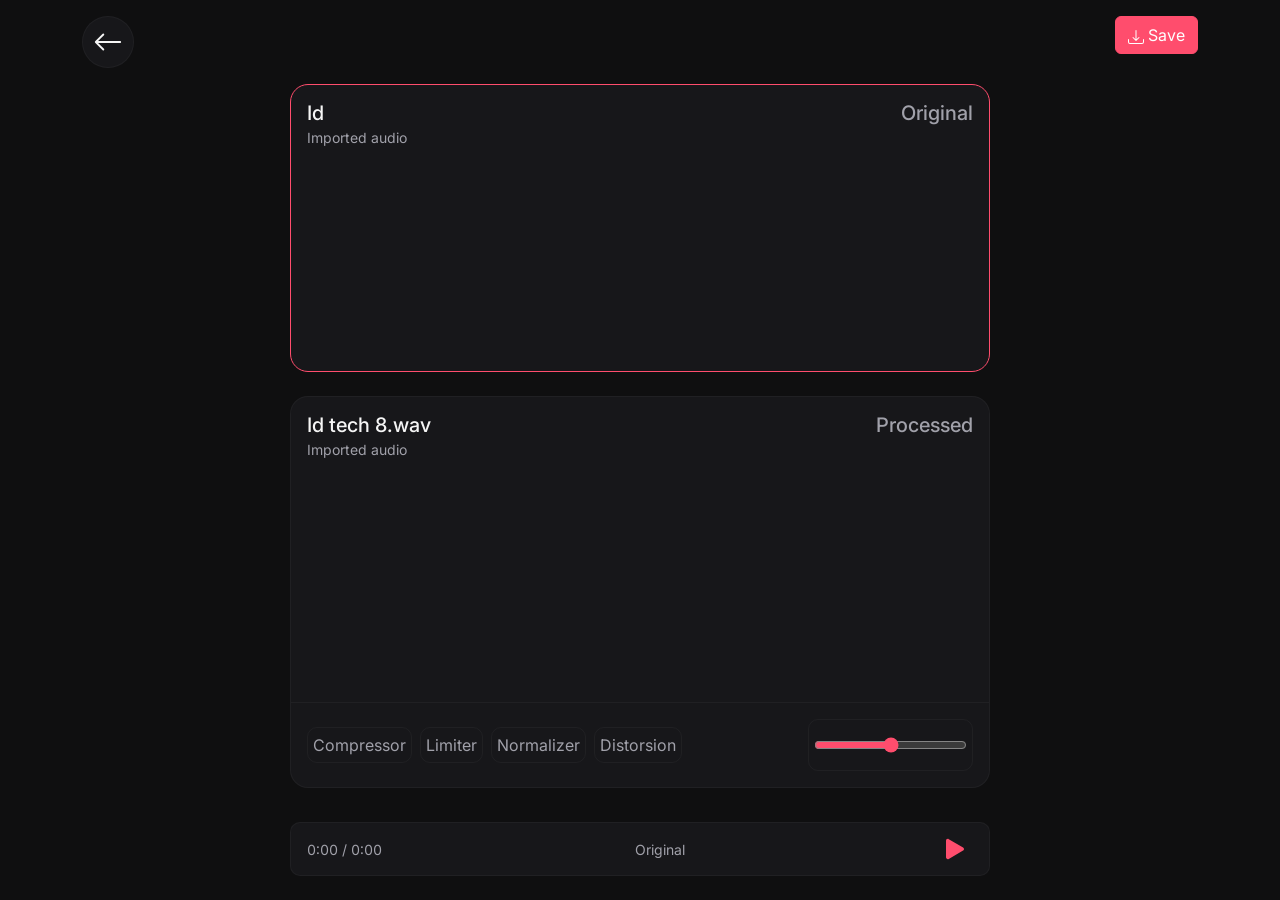
==== player.html @ 9bab7822 "Initial commit" ====
<!DOCTYPE html>
<html lang="en">
<head>
    <meta charset="UTF-8">
    <meta name="viewport" content="width=device-width, initial-scale=1.0">
    <title>Document</title>
    <link href="https://cdn.jsdelivr.net/npm/bootstrap@5.3.8/dist/css/bootstrap.min.css" rel="stylesheet" integrity="sha384-sRIl4kxILFvY47J16cr9ZwB07vP4J8+LH7qKQnuqkuIAvNWLzeN8tE5YBujZqJLB" crossorigin="anonymous">
    <link rel="preconnect" href="https://fonts.googleapis.com">
    <link rel="preconnect" href="https://fonts.gstatic.com" crossorigin>
    <link href="https://fonts.googleapis.com/css2?family=Inter:ital,opsz,wght@0,14..32,100..900;1,14..32,100..900&display=swap" rel="stylesheet">
    <link rel="stylesheet" href="https://cdn.jsdelivr.net/npm/bootstrap-icons@1.13.1/font/bootstrap-icons.min.css">
    <link rel="stylesheet" href="style.css">
</head>
<body>
    <div class="container d-flex flex-column justify-content-center align-items-center vh-100">
        <div class="header-controls w-100 d-flex justify-content-between mt-3">
            <div class="return">
                <svg xmlns="http://www.w3.org/2000/svg" width="30" height="30" fill="currentColor" class="bi bi-arrow-left" viewBox="0 0 16 16">
                    <path fill-rule="evenodd" d="M15 8a.5.5 0 0 0-.5-.5H2.707l3.147-3.146a.5.5 0 1 0-.708-.708l-4 4a.5.5 0 0 0 0 .708l4 4a.5.5 0 0 0 .708-.708L2.707 8.5H14.5A.5.5 0 0 0 15 8"/>
                </svg>
            </div>
            <div class="save">
                <button class="btn btn-danger">
                    <svg xmlns="http://www.w3.org/2000/svg" width="16" height="16" fill="currentColor" class="bi bi-download" viewBox="0 0 16 16">
                        <path d="M.5 9.9a.5.5 0 0 1 .5.5v2.5a1 1 0 0 0 1 1h12a1 1 0 0 0 1-1v-2.5a.5.5 0 0 1 1 0v2.5a2 2 0 0 1-2 2H2a2 2 0 0 1-2-2v-2.5a.5.5 0 0 1 .5-.5"/>
                        <path d="M7.646 11.854a.5.5 0 0 0 .708 0l3-3a.5.5 0 0 0-.708-.708L8.5 10.293V1.5a.5.5 0 0 0-1 0v8.793L5.354 8.146a.5.5 0 1 0-.708.708z"/>
                    </svg>
                    Save
                </button>

            </div>
        </div>



        <div class="d-flex flex-column justify-content-center align-content-center gap-4 mt-3">
        <div class="audio-container is-active" data-mode="original">
            <div class="audio-file">
                <div class="head px-3 pt-3">
                    <div class="d-flex justify-content-between">
                        <h5 class="track-title mb-0">Id</h5>
                        <h5 class="track-type mb-0">Original</h5>
                    </div>
                    <small class="">Imported audio</small>
                </div>
                <div class="display px-3 py-3">
                    <div id="waveform">
                        <svg></svg>
                    </div>
                </div>
            </div>
        </div>

        <div class="audio-container" data-mode="processed">
            <div class="audio-file">
                <div class="head px-3 pt-3">
                    <div class="d-flex justify-content-between">
                        <h5 class="track-title mb-0">Id tech 8.wav</h5>
                        <h5 class="track-type mb-0">Processed</h5>
                    </div>
                    <small class="">Imported audio</small>
                </div>
                <div class="display px-3 py-3">
                    <div id="waveform">
                        <svg></svg>
                    </div>
                </div>
                <div class="foot d-flex align-items-center gap-2 px-3 pb-3 pt-3">
                    <div class="effect btn-control" data-effect="compressor">
                        Compressor
                    </div>
                    <div class="effect btn-control" data-effect="limiter">
                        Limiter
                    </div>
                    <div class="effect btn-control" data-effect="normalization">
                        Normalizer
                    </div>
                    <div class="effect btn-control" data-effect="distorsion">
                        Distorsion
                    </div>
                    <div class="effect volume btn-control ms-auto" >
                        <input type="range" name="gain">
                    </div>
                </div>
            </div>
        </div>
        </div>


        <div class="audio-player d-flex align-items-center justify-content-between px-3 py-2 mt-auto mb-4">
            <div class="time small">0:00 / 0:00</div>
            <div class="audio-selected-name small">Original</div>
            <div class="controls d-flex align-items-center gap-3">
                <div class="play btn-control">
                    <svg class="play-icon" xmlns="http://www.w3.org/2000/svg" width="36" height="36" fill="currentColor" viewBox="0 0 16 16">
                      <path d="m11.596 8.697-6.363 3.692c-.54.313-1.233-.066-1.233-.697V4.308c0-.63.692-1.01 1.233-.696l6.363 3.692a.802.802 0 0 1 0 1.393"/>
                    </svg>
                    <svg class="pause-icon d-none" xmlns="http://www.w3.org/2000/svg" width="36" height="36" fill="currentColor" viewBox="0 0 16 16">
                      <path d="M5.5 3.5A1.5 1.5 0 0 1 7 5v6a1.5 1.5 0 0 1-3 0V5a1.5 1.5 0 0 1 1.5-1.5m5 0A1.5 1.5 0 0 1 12 5v6a1.5 1.5 0 0 1-3 0V5a1.5 1.5 0 0 1 1.5-1.5"/>
                    </svg>
                </div>
            </div>
        </div>

        <!-- MODAL SECTION -->
        <div class="modal fade" id="deleteAudioModal" tabindex="-1" aria-hidden="true">
            <div class="modal-dialog modal-dialog-centered">
                <div class="modal-content app-modal">
                    <div class="modal-header border-0">
                        <div class="modal-icon">
                            <i class="bi bi-exclamation-triangle"></i>
                        </div>
                        <h5 class="modal-title">Leave project?</h5>
                    </div>
                    <div class="modal-body">
                        <p class="modal-text">Going back will remove all the current processing and effects applied to this track.</p>
                        <p class="modal-subtext">This action cannot be undone.</p>
                    </div>
                
                    <div class="modal-footer border-0">
                        <button type="button" class="btn modal-cancel" data-bs-dismiss="modal">Cancel</button>
                        <button type="button" class="btn modal-danger">Go back</button>
                    </div>
                </div>
            </div>       
        </div>

        <div class="modal fade" id="effectsModal" tabindex="-1" aria-labelledby="effectsModal" aria-hidden="true">
          <div class="modal-dialog modal-dialog-centered">
            <div class="modal-content">
              <div class="modal-header">
                <h1 class="modal-title fs-5" id="exampleModalLabel"></h1>
                <svg xmlns="http://www.w3.org/2000/svg" data-bs-dismiss="modal" aria-label="Close" width="30" height="30" fill="currentColor" class="bi bi-x" viewBox="0 0 16 16">
                    <path d="M4.646 4.646a.5.5 0 0 1 .708 0L8 7.293l2.646-2.647a.5.5 0 0 1 .708.708L8.707 8l2.647 2.646a.5.5 0 0 1-.708.708L8 8.707l-2.646 2.647a.5.5 0 0 1-.708-.708L7.293 8 4.646 5.354a.5.5 0 0 1 0-.708"/>
                </svg>
              </div>
              <div class="modal-body">
                
              </div>
            </div>
          </div>
        </div>

    </div>

    <script src="https://cdn.jsdelivr.net/npm/bootstrap@5.3.8/dist/js/bootstrap.bundle.min.js" integrity="sha384-FKyoEForCGlyvwx9Hj09JcYn3nv7wiPVlz7YYwJrWVcXK/BmnVDxM+D2scQbITxI" crossorigin="anonymous"></script>   
    <script src="db.js"></script>
    <script src="script.js" type="module"></script>
</body>
</html>
---- style.css ----
@import "colors.css";

* {
    font-family: "Inter", sans-serif;
}

body {
    background-color: var(--bg);
    color: var(--text);
}

.jumbo-card {
    background: var(--surface);
    width: 420px;   
    border: 1px solid rgba(255,255,255,0.04);   
    backdrop-filter: blur(10px);    
    transition: 0.3s ease;
}

.jumbo-card:hover {
    transform: translateY(-5px);    
    box-shadow: 0 20px 60px rgba(0,0,0,0.6);
}

.bi-box-arrow-in-down {
    color: var(--muted) !important;
    cursor: pointer;
}

.record-btn {
    transition: 0.2s ease;
    background: var(--accent);
    border-color: var(--accent);
}

.record-btn:hover {
    background: var(--accent-soft);
    border-color: var(--accent-soft);
}

.return {
    background-color: var(--surface);
    border-radius: 50%;
    padding: 10px;
    border: 1px solid rgba(255,255,255,0.04);
    cursor: pointer;
}

.btn-danger {
    background-color: var(--accent);
    border-color: var(--accent);
}

.btn-danger:hover {
    background-color: var(--accent-soft);
    border-color: var(--accent-soft);
}

.audio-container {
    width: 700px;
  background: var(--surface);
  border: 1px solid rgba(255,255,255,0.04);
  border-radius: 18px;
  overflow: hidden;
  color: var(--text);
  cursor: pointer;
}

.audio-container.is-active {
    border-color: var(--accent);
}

/* HEADER */
.track-title {
  color: var(--text);
}

.track-type {
    color: var(--muted);
    cursor: pointer;
}

.audio-container small {
  color: var(--muted);
}

/* WAVEFORM */
#waveform svg {
  width: 100%;
  height: 120px;
  display: block;
}

.foot {
    border-top: 1px solid rgba(255,255,255,0.04);
    margin-top: 18px;
}

.effect {
    border-radius: 10px;
    border: 1px solid rgba(255,255,255,0.04);
    padding: 5px;
}

/* CONTROLS */
.btn-control {
  color: var(--muted);
  display: flex;
  align-items: center;
  justify-content: center;
  cursor: pointer;
  transition: 0.2s ease;

}

.btn-control:hover {
  color: var(--text);
  transform: scale(1.05);
}

/* PLAY BUTTON SPECIAL */
.play {
  color: var(--accent);
}

.play:hover {
  color: var(--accent-soft);
}

.audio-player {
    background-color: var(--surface);
    width: 700px;
    border: 1px solid rgba(255,255,255,0.04); 
    border-radius: 10px;
}

/* TIME */
.time {
    color: var(--muted);
  font-variant-numeric: tabular-nums;
}

.audio-selected-name {
    color: var(--muted);
}

.volume input {
    accent-color: var(--accent);
    padding: 12px;  
    border: none;
}

#effectsModal .modal-content {
    background-color: transparent;
    color: var(--text);
    border: none;
}

#effectsModal .modal-header {
    border: none;
}

.fx-panel {
    background: var(--panel);
    border: 1px solid var(--surface);
    border-radius: 16px;
    padding: 16px;
    color: var(--text);
}

.fx-header {
    display: flex;
    justify-content: space-between;
    align-items: center;
    margin-bottom: 12px;
}

.fx-title {
    margin: 0;
    font-size: 16px;
}

.fx-status {
    font-size: 12px;
    color: var(--success);
}

.fx-control {
    margin-bottom: 16px;
}

.fx-label {
    font-size: 12px;
    color: var(--muted);
    margin-bottom: 6px;
}

.fx-slider {
    width: 100%;
    accent-color: var(--accent);
}

.fx-scale {
    display: flex;
    justify-content: space-between;
    font-size: 10px;
    color: var(--muted);
    margin-top: 4px;
}

.fx-toggle {
    margin-top: 12px;
    color: var(--text);
}

.app-modal {
    background: var(--surface);
    border: 1px solid var(--panel);
    border-radius: 18px;
    color: var(--text);
    overflow: hidden;
}


.modal-header {
    display: flex;
    align-items: center;
    gap: 14px;
    padding: 1.5rem 1.5rem 0.8rem;
}


.modal-title {
    color: var(--text);
    font-weight: 600;
}


.modal-icon {
    width: 42px;
    height: 42px;

    display: flex;
    align-items: center;
    justify-content: center;

    border-radius: 12px;

    background: rgba(239,68,68,0.15);
    color: var(--danger);

    font-size: 1.2rem;
}


.modal-body {
    padding: 1rem 1.5rem;
}


.modal-text {
    color: var(--text);
    margin-bottom: .5rem;
}


.modal-subtext {
    color: var(--muted);
    font-size: .9rem;
}


.modal-footer {
    padding: 1rem 1.5rem 1.5rem;
    gap: .75rem;
}


.modal-cancel {
    background: var(--panel);
    color: var(--text);
    border: none;
    border-radius: 10px;
    padding: .6rem 1.2rem;
}


.modal-cancel:hover {
    background: var(--wave-base);
    color: var(--text);
}


.modal-danger {
    background: var(--danger);  
    color: white;
    border: none;   
    border-radius: 10px;
    padding: .6rem 1.2rem;
}


.modal-danger:hover {
    filter: brightness(1.1);
}
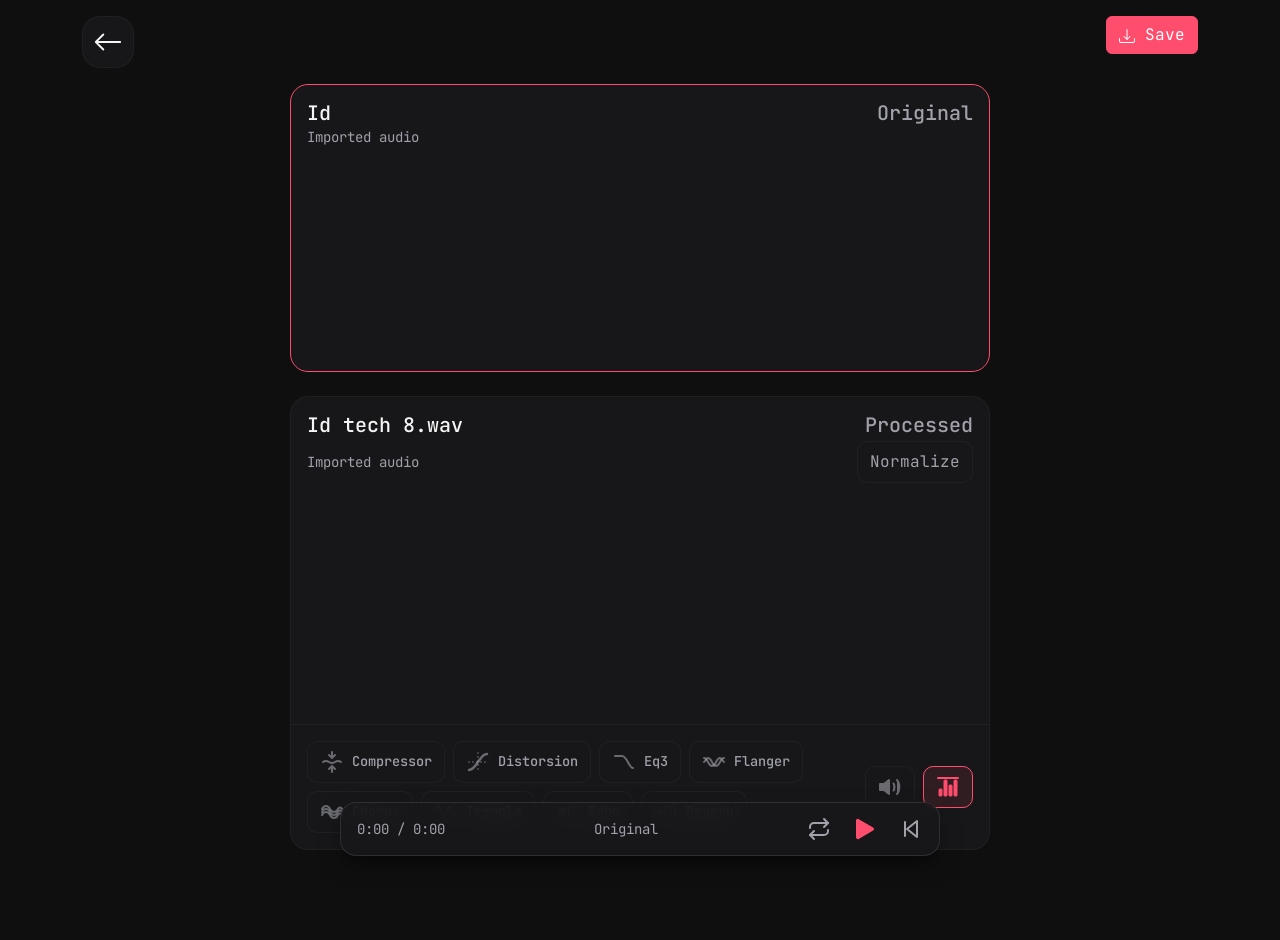
==== commit 67bf2972: "Changes" ====
--- a/player.html
+++ b/player.html
@@ -7,12 +7,13 @@
     <link href="https://cdn.jsdelivr.net/npm/bootstrap@5.3.8/dist/css/bootstrap.min.css" rel="stylesheet" integrity="sha384-sRIl4kxILFvY47J16cr9ZwB07vP4J8+LH7qKQnuqkuIAvNWLzeN8tE5YBujZqJLB" crossorigin="anonymous">
     <link rel="preconnect" href="https://fonts.googleapis.com">
     <link rel="preconnect" href="https://fonts.gstatic.com" crossorigin>
-    <link href="https://fonts.googleapis.com/css2?family=Inter:ital,opsz,wght@0,14..32,100..900;1,14..32,100..900&display=swap" rel="stylesheet">
+    <link href="https://fonts.googleapis.com/css2?family=JetBrains+Mono:ital,wght@0,100..800;1,100..800&display=swap" rel="stylesheet">
     <link rel="stylesheet" href="https://cdn.jsdelivr.net/npm/bootstrap-icons@1.13.1/font/bootstrap-icons.min.css">
-    <link rel="stylesheet" href="style.css">
+    <link rel="stylesheet" href="css/style.css">
+    <link rel="stylesheet" href="css/effects.css">
 </head>
 <body>
-    <div class="container d-flex flex-column justify-content-center align-items-center vh-100">
+    <div class="container d-flex flex-column justify-content-center align-items-center">
         <div class="header-controls w-100 d-flex justify-content-between mt-3">
             <div class="return">
                 <svg xmlns="http://www.w3.org/2000/svg" width="30" height="30" fill="currentColor" class="bi bi-arrow-left" viewBox="0 0 16 16">
@@ -58,39 +59,194 @@
                         <h5 class="track-title mb-0">Id tech 8.wav</h5>
                         <h5 class="track-type mb-0">Processed</h5>
                     </div>
-                    <small class="">Imported audio</small>
+                    <div class="d-flex justify-content-between align-items-center mt-1">
+                        <small class="">Imported audio</small>
+                        <div class="badge-wrapper">
+                            <div class="volume btn-control" data-effect="normalization">Normalize</div>
+                            <div class="badge-popover">
+                                <span class="norm-val-badge" contenteditable="true">0 db</span>
+                            </div>
+                        </div>
+
+                    </div>
+
                 </div>
                 <div class="display px-3 py-3">
                     <div id="waveform">
                         <svg></svg>
                     </div>
                 </div>
-                <div class="foot d-flex align-items-center gap-2 px-3 pb-3 pt-3">
-                    <div class="effect btn-control" data-effect="compressor">
-                        Compressor
-                    </div>
-                    <div class="effect btn-control" data-effect="limiter">
-                        Limiter
-                    </div>
-                    <div class="effect btn-control" data-effect="normalization">
-                        Normalizer
-                    </div>
-                    <div class="effect btn-control" data-effect="distorsion">
-                        Distorsion
-                    </div>
-                    <div class="effect volume btn-control ms-auto" >
-                        <input type="range" name="gain">
-                    </div>
-                </div>
-            </div>
-        </div>
-        </div>
-
-
-        <div class="audio-player d-flex align-items-center justify-content-between px-3 py-2 mt-auto mb-4">
+                <div class="foot d-flex justify-content-between gap-1 px-3 pb-3 pt-3">
+                    <div class="foot-effects d-flex align-items-center gap-2 flex-wrap">
+                        <div class="effect btn-control" data-effect="compressor">
+                            <div class="effect-icon">
+                                <svg xmlns="http://www.w3.org/2000/svg" viewBox="0 0 24 24" fill="none">
+                                    <path d="M 12 2 L 12 7 M 9 5 L 12 8 L 15 5" stroke-width="2" stroke-linecap="round" stroke-linejoin="round"/>
+                                    <path d="M 3 12 Q 6 10, 9 12 T 15 12 T 21 12" stroke-width="2" stroke-linecap="round"/>
+                                    <path d="M 12 22 L 12 17 M 9 19 L 12 16 L 15 19" stroke-width="2" stroke-linecap="round" stroke-linejoin="round"/>
+                                </svg>
+                            </div>
+                            <div class="effect-label">
+                                Compressor
+                            </div>
+                        </div>
+                        <div class="effect btn-control" data-effect="shaper">
+                            <div class="effect-icon">
+                                <svg xmlns="http://www.w3.org/2000/svg" viewBox="0 0 24 24" fill="none">
+                                    <line x1="12" y1="2" x2="12" y2="22" stroke-width="1" stroke-dasharray="2 2" opacity="0.3"/>
+                                    <line x1="2" y1="12" x2="22" y2="12" stroke-width="1" stroke-dasharray="2 2" opacity="0.3"/>
+                                    <path d="M 3 20 C 7 20, 9 16, 12 12 C 15 8, 17 4, 21 4" 
+                                          stroke-width="2.5" 
+                                          stroke-linecap="round"/>
+                                </svg>
+                            </div>
+                            <div class="effect-label">
+                                Distorsion
+                            </div>
+                        </div>
+                        <div class="effect btn-control" data-effect="eq3">
+                            <div class="effect-icon">
+                                <svg xmlns="http://www.w3.org/2000/svg" viewBox="0 0 24 24" fill="none">
+                                    <path d="M 3 6 H 10 C 15 6 17 18 21 18" stroke-width="2" stroke-linecap="round" stroke-linejoin="round"/>
+                                </svg>
+                            </div>
+                            <div class="effect-label">
+                                Eq3
+                            </div>
+                        </div>
+                        <div class="effect btn-control" data-effect="flanger">
+                            <div class="effect-icon">
+                                <svg xmlns="http://www.w3.org/2000/svg" viewBox="0 0 24 24" fill="none" stroke="currentColor" stroke-width="2" stroke-linecap="round" stroke-linejoin="round">
+                                    <!-- Onda base -->
+                                    <path d="M 2 8 C 6 8, 6 16, 10 16 C 14 16, 14 8, 18 8 C 20 8, 21 12, 22 12" />
+                                    <!-- Onda sfalsata (Flange Delay) -->
+                                    <path d="M 2 12 C 3 12, 4 8, 6 8 C 10 8, 10 16, 14 16 C 18 16, 18 8, 22 8" opacity="0.5" />
+                                </svg>
+                            </div>
+                            <div class="effect-label">
+                                Flanger
+                            </div>
+                        </div>
+                        <div class="effect btn-control" data-effect="chorus">
+                            <div class="effect-icon">
+                                <svg xmlns="http://www.w3.org/2000/svg" viewBox="0 0 24 24" fill="none" stroke="currentColor" stroke-width="2" stroke-linecap="round" stroke-linejoin="round">
+                                    <!-- Onde multiple e parallele (effetto coro/unisono) -->
+                                    <path d="M 2 12 C 4 8, 8 8, 10 12 C 12 16, 16 16, 18 12 C 19 10, 21 10, 22 12" />
+                                    <path d="M 2 15 C 4 11, 8 11, 10 15 C 12 19, 16 19, 18 15 C 19 13, 21 13, 22 15" opacity="0.6"/>
+                                    <path d="M 2 9 C 4 5, 8 5, 10 9 C 12 13, 16 13, 18 9 C 19 7, 21 7, 22 9" opacity="0.6"/>
+                                </svg>
+                            </div>
+                            <div class="effect-label">
+                                Chorus
+                            </div>
+                        </div>
+                        <div class="effect btn-control" data-effect="tremolo">
+                            <div class="effect-icon">
+                                <svg xmlns="http://www.w3.org/2000/svg" width="24" height="24" viewBox="0 0 24 24" fill="none" stroke="#10b981" stroke-width="2" stroke-linecap="round" stroke-linejoin="round">
+                                  <path id="tremolo-wave" d="M 2 12 Q 4.75 2 7.5 12 T 13 12 T 18.5 12 T 22 12" />
+                                </svg>
+                            </div>
+                            <div class="effect-label">
+                                Tremolo
+                            </div>
+                        </div>
+                        <div class="effect btn-control" data-effect="echo">
+                            <div class="effect-icon">
+                                <svg xmlns="http://www.w3.org/2000/svg" width="24" height="24" viewBox="0 0 24 24" fill="none" stroke="#10b981" stroke-width="2" stroke-linecap="round" stroke-linejoin="round">
+                                  <!-- Cerchio primario (sorgente del suono) -->
+                                  <circle cx="6" cy="12" r="3" />
+                                  <!-- Prima eco -->
+                                  <path d="M 12 8 C 14 10 14 14 12 16" />
+                                  <!-- Seconda eco -->
+                                  <path d="M 16 6 C 19 9 19 15 16 18" stroke-opacity="0.6" />
+                                  <!-- Terza eco (più debole) -->
+                                  <path d="M 20 4 C 24 8 24 16 20 20" stroke-opacity="0.3" />
+                                </svg>
+                            </div>
+                            <div class="effect-label">
+                                Echo
+                            </div>
+                        </div>
+                        <div class="effect btn-control" data-effect="reverb">
+                            <div class="effect-icon">
+                                <svg xmlns="http://www.w3.org/2000/svg" width="24" height="24" viewBox="0 0 24 24" fill="none" stroke="currentColor" stroke-width="2" stroke-linecap="round" stroke-linejoin="round">
+                                    <!-- Sorgente centrale -->
+                                    <circle cx="6" cy="12" r="2" fill="currentColor" />
+                                    <!-- Onde che si espandono e sfumano -->
+                                    <path d="M10 8a5 5 0 0 1 0 8" />
+                                    <path d="M14 6a8.5 8.5 0 0 1 0 12" stroke-dasharray="2 2" />
+                                    <path d="M18 4a12 12 0 0 1 0 16" stroke-dasharray="1 3" opacity="0.6" />
+                                </svg>
+                            </div>
+                            <div class="effect-label">
+                                Reverb
+                            </div>
+                        </div>
+                    </div>
+                    <div class="foot-controls d-flex align-items-center gap-2">
+                        <div class="slider-wrapper">
+                            <div class="slider-popover">
+                                <span class="limiter-val-badge">1 dB</span>
+                                <div class="slider-track-box">
+                                    <input type="range" class="fx-slider vertical-slider" min="0" max="1" step="0.01" value="1" data-effect="gain" data-param="gain">
+                                </div>
+                            </div>
+                            <div class="volume btn-control" data-effect="gain">
+                                <div class="effect-icon">
+                                    <svg xmlns="http://www.w3.org/2000/svg" viewBox="0 0 24 24" fill="none">
+                                        <path d="M 11 5 L 6 9 H 2 V 15 H 6 L 11 19 V 5 Z" 
+                                              stroke-width="2" 
+                                              stroke-linecap="round" 
+                                              stroke-linejoin="round"/>
+                                        <path d="M 15.5 8.5 C 16.8 9.8 16.8 14.2 15.5 15.5" 
+                                              stroke-width="2" 
+                                              stroke-linecap="round"/>
+                                        <path d="M 19 5 C 22 8 22 16 19 19" 
+                                              stroke-width="2" 
+                                              stroke-linecap="round"/>
+                                    </svg>
+                                </div>
+                            </div>
+                        </div>
+                        <div class="slider-wrapper">
+                            <div class="slider-popover">
+                                <span class="limiter-val-badge">0 dB</span>
+                                <div class="slider-track-box">
+                                    <input type="range" class="fx-slider vertical-slider" min="-30" max="0" step="0.5" value="0" data-effect="limiter" data-param="threshold">
+                                </div>
+                            </div>
+                            <div class="volume active btn-control" data-effect="limiter">
+                                <div class="effect-icon">
+                                    <svg xmlns="http://www.w3.org/2000/svg" viewBox="0 0 24 24" fill="none">
+                                        <line x1="2" y1="3" x2="22" y2="3" stroke-width="2" stroke-linecap="round"/>
+                                        <rect x="3" y="14" width="3" height="7" rx="0.8"/>
+                                        <rect x="8" y="5" width="3" height="16" rx="0.8"/>
+                                        <rect x="13" y="10" width="3" height="11" rx="0.8"/>
+                                        <rect x="18" y="5" width="3" height="16" rx="0.8"/>
+                                    </svg>
+                                </div>
+                            </div>
+                        </div>
+                        
+                    </div>  
+                </div>
+            </div>
+        </div>
+        </div>
+
+
+        <div class="audio-player floating-player d-flex align-items-center justify-content-between px-3 py-2 mt-auto mb-4">
             <div class="time small">0:00 / 0:00</div>
             <div class="audio-selected-name small">Original</div>
             <div class="controls d-flex align-items-center gap-3">
+                <div class="repeat btn-control">
+                    <svg xmlns="http://www.w3.org/2000/svg" width="24" height="24" viewBox="0 0 24 24" class="repeat-svg" fill="none" stroke="currentColor" stroke-width="2" stroke-linecap="round" stroke-linejoin="round">
+                        <path d="M 17 2 l 4 4 l -4 4" />
+                        <path d="M 3 11 v -1 a 4 4 0 0 1 4 -4 h 14" />
+                        <path d="M 7 22 l -4 -4 l 4 -4" />
+                        <path d="M 21 13 v 1 a 4 4 0 0 1 -4 4 H 3" />
+                    </svg>
+                </div>
                 <div class="play btn-control">
                     <svg class="play-icon" xmlns="http://www.w3.org/2000/svg" width="36" height="36" fill="currentColor" viewBox="0 0 16 16">
                       <path d="m11.596 8.697-6.363 3.692c-.54.313-1.233-.066-1.233-.697V4.308c0-.63.692-1.01 1.233-.696l6.363 3.692a.802.802 0 0 1 0 1.393"/>
@@ -99,6 +255,14 @@
                       <path d="M5.5 3.5A1.5 1.5 0 0 1 7 5v6a1.5 1.5 0 0 1-3 0V5a1.5 1.5 0 0 1 1.5-1.5m5 0A1.5 1.5 0 0 1 12 5v6a1.5 1.5 0 0 1-3 0V5a1.5 1.5 0 0 1 1.5-1.5"/>
                     </svg>
                 </div>
+                <div class="backward btn-control">
+                    <svg xmlns="http://www.w3.org/2000/svg" width="24" height="24" viewBox="0 0 24 24" class="backward-svg" fill="none" stroke="currentColor" stroke-width="2" stroke-linecap="round" stroke-linejoin="round">
+                        <line x1="6" y1="5" x2="6" y2="19" />
+                        <polygon points="18,20 8,12 18,4" />
+                    </svg>
+
+                </div>
+
             </div>
         </div>
 
@@ -128,12 +292,6 @@
         <div class="modal fade" id="effectsModal" tabindex="-1" aria-labelledby="effectsModal" aria-hidden="true">
           <div class="modal-dialog modal-dialog-centered">
             <div class="modal-content">
-              <div class="modal-header">
-                <h1 class="modal-title fs-5" id="exampleModalLabel"></h1>
-                <svg xmlns="http://www.w3.org/2000/svg" data-bs-dismiss="modal" aria-label="Close" width="30" height="30" fill="currentColor" class="bi bi-x" viewBox="0 0 16 16">
-                    <path d="M4.646 4.646a.5.5 0 0 1 .708 0L8 7.293l2.646-2.647a.5.5 0 0 1 .708.708L8.707 8l2.647 2.646a.5.5 0 0 1-.708.708L8 8.707l-2.646 2.647a.5.5 0 0 1-.708-.708L7.293 8 4.646 5.354a.5.5 0 0 1 0-.708"/>
-                </svg>
-              </div>
               <div class="modal-body">
                 
               </div>
@@ -144,7 +302,6 @@
     </div>
 
     <script src="https://cdn.jsdelivr.net/npm/bootstrap@5.3.8/dist/js/bootstrap.bundle.min.js" integrity="sha384-FKyoEForCGlyvwx9Hj09JcYn3nv7wiPVlz7YYwJrWVcXK/BmnVDxM+D2scQbITxI" crossorigin="anonymous"></script>   
-    <script src="db.js"></script>
-    <script src="script.js" type="module"></script>
+    <script src="js/player.js" type="module"></script>
 </body>
 </html>
--- a/css/style.css
+++ b/css/style.css
@@ -0,0 +1,557 @@
+@import "colors.css";
+
+* {
+    font-family: "JetBrains Mono", monospace;
+}
+
+body {
+    background-color: var(--bg);
+    color: var(--text);
+}
+
+.jumbo-card {
+    background: var(--surface);
+    width: 420px;   
+    border: 1px solid rgba(255,255,255,0.04);   
+    backdrop-filter: blur(10px);    
+    transition: 0.3s ease;
+}
+
+.jumbo-card:hover {
+    transform: translateY(-5px);    
+    box-shadow: 0 20px 60px rgba(0,0,0,0.6);
+}
+
+/* Overlay nascosto di default */
+.drop-overlay {
+    position: fixed;
+    top: 0;
+    left: 0;
+    width: 100vw;
+    height: 100vh;
+    background-color: rgba(0, 0, 0, 0.75);
+    backdrop-filter: blur(4px);
+    display: flex;
+    align-items: center;
+    justify-content: center;
+    z-index: 9999; /* Sta sopra a tutto */
+    opacity: 0;
+    pointer-events: none; /* Non blocca i click quando è nascosto */
+    transition: opacity 0.2s ease;
+}
+
+/* Mostrato quando l'utente sta trascinando un file */
+.drop-overlay.active {
+    opacity: 1;
+    pointer-events: auto;
+}
+
+.overlay-content {
+    padding: 30px 50px;
+    border: 3px dashed var(--accent);
+    border-radius: 16px;
+    color: white;
+    font-size: 1.2rem;
+    font-weight: 600;
+    text-align: center;
+}
+
+.bi-box-arrow-in-down {
+    color: var(--muted) !important;
+    cursor: pointer;
+}
+
+.record-btn {
+    transition: 0.2s ease;
+    background: var(--accent);
+    border-color: var(--accent);
+}
+
+.record-btn:hover {
+    background: var(--accent-soft);
+    border-color: var(--accent-soft);
+}
+
+.return {
+    background-color: var(--surface);
+    border-radius: 18px;
+    padding: 10px;
+    border: 1px solid rgba(255,255,255,0.04);
+    cursor: pointer;
+}
+
+.btn-danger {
+    background-color: var(--accent);
+    border-color: var(--accent);
+}
+
+.btn-danger:hover {
+    background-color: var(--accent-soft);
+    border-color: var(--accent-soft);
+}
+
+.audio-container {
+    width: 100%;            
+    max-width: 700px;        
+    box-sizing: border-box;
+    background: var(--surface);
+    border: 1px solid rgba(255,255,255,0.04);
+    border-radius: 18px;
+    overflow: hidden;
+    color: var(--text);
+    cursor: pointer;
+}
+
+.audio-container.is-active {
+    border-color: var(--accent);
+}
+
+/* HEADER */
+.track-title {
+  color: var(--text);
+}
+
+.track-type {
+    color: var(--muted);
+    cursor: pointer;
+}
+
+.audio-container small {
+  color: var(--muted);
+}
+
+/* WAVEFORM */
+#waveform svg {
+  width: 100%;
+  height: 120px;
+  display: block;
+}
+
+.foot {
+    border-top: 1px solid rgba(255,255,255,0.04);
+    margin-top: 18px;
+}
+
+.effect, .volume {
+    border-radius: 10px;
+    border: 1px solid rgba(255, 255, 255, 0.04);
+    padding: 8px 12px;
+    background: var(--surface);
+    user-select: none;
+    transition: all 0.2s ease;
+}
+
+.effect-icon {
+    display: flex;
+    align-items: center;
+    justify-content: center;
+    width: 24px;
+    height: 24px;
+}
+
+.effect-icon svg {
+    width: 100%;
+    height: 100%;
+    display: block;
+}
+
+/* Colore base degli elementi SVG dell'icona (SPENTO) */
+.effect-icon svg path,
+.effect-icon svg rect,
+.effect-icon svg line,
+.effect-icon svg circle {
+    transition: fill 0.2s ease, stroke 0.2s ease, opacity 0.2s ease;
+    opacity: 0.6;
+    fill: var(--muted);
+    stroke: var(--muted);
+}
+
+/* Testo dell'etichetta */
+.effect-label {
+    font-size: 0.85rem;
+    font-weight: 500;
+    color: var(--muted);
+    transition: color 0.2s ease;
+}
+
+/* CONTROLS */
+.btn-control {
+    color: var(--muted);
+    display: flex;
+    gap: 8px; /* Aumentato leggermente per dare respiro tra icona e testo */
+    align-items: center;
+    justify-content: center;
+    cursor: pointer;
+    transition: all 0.2s ease;
+}
+
+/* === STATO HOVER === */
+.btn-control:hover {
+    color: var(--text);
+    background: var(--panel);
+    border-color: rgba(255, 255, 255, 0.1);
+}
+
+.btn-control:hover .effect-label {
+    color: var(--text);
+}
+
+.btn-control:hover .effect-icon svg path,
+.btn-control:hover .effect-icon svg rect,
+.btn-control:hover .effect-icon svg line,
+.btn-control:hover .effect-icon svg circle {
+    opacity: 0.9;
+    fill: var(--text);
+    stroke: var(--text);
+}
+
+/* === STATO ATTIVO (QUANDO L'EFFETTO È ACCESO) === */
+.effect.active, .volume.active {
+    background: rgba(255, 77, 109, 0.1); /* Sfondo opaco basato su --accent */
+    border-color: var(--accent);
+}
+
+.effect.active .effect-label {
+    color: var(--accent);
+}
+
+/* L'icona SVG si illumina con la variabile --accent */
+.effect.active .effect-icon svg path,
+.effect.active .effect-icon svg rect,
+.effect.active .effect-icon svg line,
+.effect.active .effect-icon svg circle {
+    opacity: 1;
+    fill: var(--accent);
+    stroke: var(--accent);
+}
+
+.volume.active .effect-icon svg path,
+.volume.active .effect-icon svg rect,
+.volume.active .effect-icon svg line,
+.volume.active .effect-icon svg circle {
+    opacity: 1;
+    fill: var(--accent);
+    stroke: var(--accent);
+}
+
+.badge-wrapper {
+    position: relative;
+    display: inline-block;
+}
+
+/* Contenitore per posizionamento relativo del popover */
+.slider-wrapper {
+    position: relative;
+    display: inline-block;
+}
+
+/* Popover verticale */
+.slider-popover {
+    position: absolute;
+    bottom: 100%;
+    left: 50%;
+    transform: translateX(-50%) translateY(-8px);
+    background: var(--panel);
+    border: 1px solid rgba(255, 255, 255, 0.1);
+    border-radius: 12px;
+    padding: 12px 10px;
+    box-shadow: 0 10px 25px rgba(0, 0, 0, 0.5);
+    
+    display: flex;
+    flex-direction: column;
+    align-items: center;
+    gap: 12px;
+    
+    width: 60px;
+    
+    opacity: 0;
+    visibility: hidden;
+    transition: opacity 0.2s ease, transform 0.2s ease, visibility 0.2s;
+    z-index: 50;
+}
+
+.badge-popover {
+    position: absolute;
+    top: 100%;
+    margin-top: 8px;
+    left: 50%;
+    transform: translateX(-50%);
+    width: 100%;
+    background: var(--panel);
+    border: 1px solid rgba(255, 255, 255, 0.1);
+    border-radius: 12px;
+    padding: 12px 10px;
+    box-shadow: 0 10px 25px rgba(0, 0, 0, 0.5);
+    
+    display: flex;
+    flex-direction: column;
+    align-items: center;
+    gap: 12px;
+
+    
+    opacity: 0;
+    visibility: hidden;
+    transition: opacity 0.2s ease, transform 0.2s ease, visibility 0.2s;
+    z-index: 50;
+}
+
+.badge-popover.show {
+    opacity: 1;
+    visibility: visible;
+}
+
+/* Badge con il valore in dB */
+.limiter-val-badge {
+    font-size: 0.72rem;
+    font-weight: 600;
+    font-family: monospace;
+    color: var(--accent);
+    background: rgba(255, 77, 109, 0.15);
+    border: 1px solid rgba(255, 77, 109, 0.3);
+    border-radius: 6px;
+    padding: 3px 6px;
+    text-align: center;
+    white-space: nowrap;
+    user-select: none;
+    pointer-events: none;
+}
+
+.norm-val-badge {
+    font-size: 0.72rem;
+    font-weight: 600;
+    font-family: monospace;
+    width: 100%;
+    color: var(--accent);
+    background: rgba(255, 77, 109, 0.15);
+    border: 1px solid rgba(255, 77, 109, 0.3);
+    border-radius: 6px;
+    padding: 3px 6px;
+    text-align: center;
+    white-space: nowrap;
+    pointer-events: auto !important;
+    user-select: text !important; 
+    -webkit-user-select: text !important;
+    cursor: text;
+}
+
+/* BOX CHE DEFINISCE L'ALTEZZA DELLO SLIDER (es. 120px) */
+.slider-track-box {
+    position: relative;
+    width: 24px;
+    height: 120px; /* Cambia questo valore se lo vuoi ancora più alto! */
+    display: flex;
+    justify-content: center;
+    align-items: center;
+}
+
+/* SLIDER RUOTATO A -90° CHE OCCUPA IL 100% DELL'ALTEZZA DEL BOX */
+.vertical-slider {
+    -webkit-appearance: none;
+    appearance: none;
+    
+    position: absolute;
+    width: 120px !important; /* Stessa dimensione dell'altezza di .slider-track-box */
+    height: 8px; /* Spessore ben visibile della barra */
+    
+    transform: rotate(-90deg);
+    transform-origin: center;
+    
+    background: var(--wave-base);
+    border-radius: 4px;
+    outline: none;
+    cursor: pointer;
+    margin: 0;
+}
+
+/* PALLINO ROSA (THUMB) BELLO GRANDE (20px) */
+.vertical-slider::-webkit-slider-thumb {
+    -webkit-appearance: none;
+    appearance: none;
+    width: 20px;
+    height: 20px;
+    border-radius: 50%;
+    background: var(--accent);
+    cursor: pointer;
+    box-shadow: 0 0 10px rgba(255, 77, 109, 0.6);
+    transition: transform 0.15s ease;
+}
+
+.vertical-slider::-webkit-slider-thumb:hover {
+    transform: scale(1.25);
+}
+
+.vertical-slider::-moz-range-thumb {
+    width: 20px;
+    height: 20px;
+    border: none;
+    border-radius: 50%;
+    background: var(--accent);
+    cursor: pointer;
+    box-shadow: 0 0 10px rgba(255, 77, 109, 0.6);
+}
+
+/* Mostra il popover in hover o focus */
+.slider-wrapper:hover .slider-popover,
+.slider-wrapper:focus-within .slider-popover {
+    opacity: 1;
+    visibility: visible;
+    transform: translateX(-50%) translateY(-12px);
+}
+
+/* PLAY BUTTON SPECIAL */
+.play {
+  color: var(--accent);
+}
+
+.play:hover {
+  color: var(--accent-soft);
+}
+
+.repeat-svg.active, .backward-svg.active {
+    color: var(--accent);
+}
+.audio-player {
+    background-color: var(--surface);
+    width: 700px;
+    border: 1px solid rgba(255,255,255,0.04); 
+    border-radius: 10px;
+}
+
+/* Player Fluttuante (Floating) */
+.audio-player.floating-player {
+    /* Posizionamento fisso in fondo alla schermata */
+    position: fixed;
+    bottom: 20px;            /* Distanza dal bordo inferiore */
+    left: 50%;
+    transform: translateX(-50%); /* Centra perfettamente il player */
+    
+    /* Dimensioni e Forma */
+    width: calc(100% - 40px); /* Larghezza dinamica con margini laterali */
+    max-width: 600px;        /* Larghezza massima consigliata */
+    border-radius: 16px;     /* Angoli molto arrotondati */
+    
+    /* Sfondo scuro semitrasparente stile Glassmorphism */
+    background: rgba(24, 24, 27, 0.85); 
+    backdrop-filter: blur(12px); /* Effetto sfocatura di sfondo */
+    border: 1px solid rgba(255, 255, 255, 0.1); /* Bordino sottile lucido */
+    
+    /* Ombra pronunciata per far sollevare il player */
+    box-shadow: 0 10px 25px -5px rgba(0, 0, 0, 0.5),
+                0 8px 10px -6px rgba(0, 0, 0, 0.3);
+                
+    /* Per stare sempre sopra agli altri elementi della pagina */
+    z-index: 1000; 
+}
+
+/* IMPORTANTE: Margine di cortesia in fondo al body */
+/* Evita che il player fluttuante copra il contenuto in fondo alla pagina quando scatti fino in fondo */
+body {
+    padding-bottom: 90px;
+}
+
+/* TIME */
+.time {
+    color: var(--muted);
+  font-variant-numeric: tabular-nums;
+}
+
+.audio-selected-name {
+    color: var(--muted);
+}
+
+.volume input {
+    accent-color: var(--accent);
+    padding: 12px;  
+    border: none;
+}
+
+.app-modal {
+    background: var(--surface);
+    border: 1px solid var(--panel);
+    border-radius: 18px;
+    color: var(--text);
+    overflow: hidden;
+}
+
+
+.modal-header {
+    display: flex;
+    align-items: center;
+    gap: 14px;
+    padding: 1.5rem 1.5rem 0.8rem;
+}
+
+
+.modal-title {
+    color: var(--text);
+    font-weight: 600;
+}
+
+
+.modal-icon {
+    width: 42px;
+    height: 42px;
+
+    display: flex;
+    align-items: center;
+    justify-content: center;
+
+    border-radius: 12px;
+
+    background: rgba(239,68,68,0.15);
+    color: var(--accent);
+
+    font-size: 1.2rem;
+}
+
+
+.modal-body {
+    padding: 1rem 1.5rem;
+}
+
+
+.modal-text {
+    color: var(--text);
+    margin-bottom: .5rem;
+}
+
+
+.modal-subtext {
+    color: var(--muted);
+    font-size: .9rem;
+}
+
+
+.modal-footer {
+    padding: 1rem 1.5rem 1.5rem;
+    gap: .75rem;
+}
+
+
+.modal-cancel {
+    background: var(--panel);
+    color: var(--text);
+    border: none;
+    border-radius: 10px;
+    padding: .6rem 1.2rem;
+}
+
+
+.modal-cancel:hover {
+    background: var(--wave-base);
+    color: var(--text);
+}
+
+
+.modal-danger {
+    background: var(--accent);  
+    color: white;
+    border: none;   
+    border-radius: 10px;
+    padding: .6rem 1.2rem;
+}
+
+
+.modal-danger:hover {
+    filter: brightness(1.1);
+}
--- a/css/effects.css
+++ b/css/effects.css
@@ -0,0 +1,256 @@
+@import "colors.css";
+
+#effectsModal .modal-content {
+    background-color: transparent;
+    border-color: transparent;
+}
+
+#effectsModal .modal-header {
+    border-bottom: 1px solid rgba(255, 255, 255, 0.05);
+    padding: 20px 24px;
+}
+
+#effectsModal .modal-title {
+    font-size: 1.1rem;
+    font-weight: 600;
+    color: var(--text);
+}
+
+#effectsModal .modal-body {
+    padding: 24px;
+}
+
+#effectsModal .btn-close {
+    filter: invert(1) grayscale(100%) brightness(200%);
+    opacity: 0.6;
+    transition: opacity 0.2s ease;
+}
+
+#effectsModal .btn-close:hover {
+    opacity: 1;
+}
+
+.fx-panel {
+    background: var(--surface);
+    border: 1px solid rgba(255, 255, 255, 0.05);
+    border-radius: 16px;
+    padding: 18px;
+    color: var(--text);
+    margin-bottom: 16px;
+    transition: border-color 0.2s ease, transform 0.2s ease;
+}
+
+.fx-panel:hover {
+    border-color: rgba(255, 255, 255, 0.1);
+}
+
+.fx-panel.active {
+    border-color: rgba(255, 77, 109, 0.3);
+}
+
+/* --- FX HEADER & TITOLI --- */
+.fx-header {
+    display: flex;
+    justify-content: space-between;
+    align-items: center;
+    margin-bottom: 16px;
+}
+
+.fx-title {
+    margin: 0;
+    font-size: 0.95rem;
+    font-weight: 600;
+    letter-spacing: 0.3px;
+    color: var(--text);
+}
+
+.fx-val-badge {
+    font-size: 0.72rem;
+    font-weight: 600;
+    font-family: monospace;
+    color: var(--accent);
+    background: rgba(255, 77, 109, 0.15);
+    border: 1px solid rgba(255, 77, 109, 0.3);
+    border-radius: 6px;
+    padding: 3px 6px;
+    text-align: center;
+    white-space: nowrap;
+    user-select: none;
+    pointer-events: none;
+}
+
+/* --- BADGE DI STATO --- */
+.fx-status {
+    font-size: 11px;
+    font-weight: 600;
+    padding: 3px 8px;
+    border-radius: 20px;
+    text-transform: uppercase;
+    letter-spacing: 0.5px;
+    background: rgba(161, 161, 170, 0.1);
+    color: var(--muted);
+    cursor: pointer;
+}
+
+.fx-status.is-active {
+    background: rgba(34, 197, 94, 0.15);
+    color: var(--success);
+}
+
+.fx-status.is-disabled {
+    background: rgba(161, 161, 170, 0.1);
+    color: var(--muted);
+}
+
+/* --- QUADRATO SPUNTABILE (CHECKBOX) --- */
+.fx-checkbox-label {
+    display: inline-flex;
+    align-items: center;
+    cursor: pointer;
+    user-select: none;
+}
+
+.fx-checkbox-label input[type="checkbox"] {
+    position: absolute;
+    opacity: 0;
+    width: 0;
+    height: 0;
+}
+
+.fx-checkbox-box {
+    width: 20px;
+    height: 20px;
+    border-radius: 6px;
+    background: var(--surface);
+    border: 1.5px solid var(--wave-base);
+    display: flex;
+    align-items: center;
+    justify-content: center;
+    transition: all 0.2s ease;
+}
+
+.fx-checkbox-box svg {
+    width: 12px;
+    height: 12px;
+    color: #0F0F10;
+    opacity: 0;
+    transform: scale(0.5);
+    transition: all 0.2s cubic-bezier(0.175, 0.885, 0.32, 1.275);
+}
+
+.fx-checkbox-label:hover .fx-checkbox-box {
+    border-color: var(--muted);
+    background: var(--panel);
+}
+
+.fx-checkbox-label input[type="checkbox"]:checked + .fx-checkbox-box {
+    background: var(--accent);
+    border-color: var(--accent);
+    box-shadow: 0 0 10px rgba(255, 77, 109, 0.35);
+}
+
+.fx-checkbox-label input[type="checkbox"]:checked + .fx-checkbox-box svg {
+    opacity: 1;
+    transform: scale(1);
+}
+
+.fx-checkbox-label:active .fx-checkbox-box {
+    transform: scale(0.9);
+}
+
+.fx-control {
+    margin-bottom: 16px;
+}
+
+.fx-control:last-child {
+    margin-bottom: 0;
+}
+
+.form-select {
+    background-color: var(--panel);
+    color: var(--text);
+    border-color: rgba(255, 255, 255, 0.05);
+}
+
+.form-select:focus {
+    border-color: var(--accent);
+    box-shadow: 0 0 0 0.25rem rgba(255, 77, 109, 0.25);
+    outline: 0;
+}
+
+.fx-label {
+    display: flex;
+    justify-content: space-between;
+    align-items: center;
+    font-size: 12px;
+    font-weight: 500;
+    color: var(--muted);
+}
+
+.fx-label .fx-value {
+    color: var(--text);
+    font-family: monospace;
+    font-weight: 600;
+}
+
+.fx-slider {
+    -webkit-appearance: none;
+    appearance: none;
+    width: 100%;
+    height: 6px;
+    border-radius: 3px;
+    background: var(--wave-base);
+    outline: none;
+    cursor: pointer;
+    transition: background 0.2s ease;
+}
+
+.fx-slider:hover {
+    background: #52525B;
+}
+
+.fx-slider::-webkit-slider-thumb {
+    -webkit-appearance: none;
+    appearance: none;
+    width: 16px;
+    height: 16px;
+    border-radius: 50%;
+    background: var(--accent);
+    cursor: pointer;
+    box-shadow: 0 0 10px rgba(255, 77, 109, 0.4);
+    transition: transform 0.15s ease, background-color 0.15s ease;
+}
+
+.fx-slider::-webkit-slider-thumb:hover {
+    transform: scale(1.2);
+    background: var(--accent-soft);
+}
+
+.fx-slider::-moz-range-thumb {
+    width: 16px;
+    height: 16px;
+    border: none;
+    border-radius: 50%;
+    background: var(--accent);
+    cursor: pointer;
+    box-shadow: 0 0 10px rgba(255, 77, 109, 0.4);
+    transition: transform 0.15s ease, background-color 0.15s ease;
+}
+
+.fx-slider::-moz-range-thumb:hover {
+    transform: scale(1.2);
+    background: var(--accent-soft);
+}
+
+.fx-scale {
+    display: flex;
+    justify-content: space-between;
+    font-size: 10px;
+    color: var(--muted);
+    margin-top: 6px;
+    opacity: 0.7;
+}
+
+.effect[data-effect] .effect-icon svg path {
+    fill: none !important;
+}
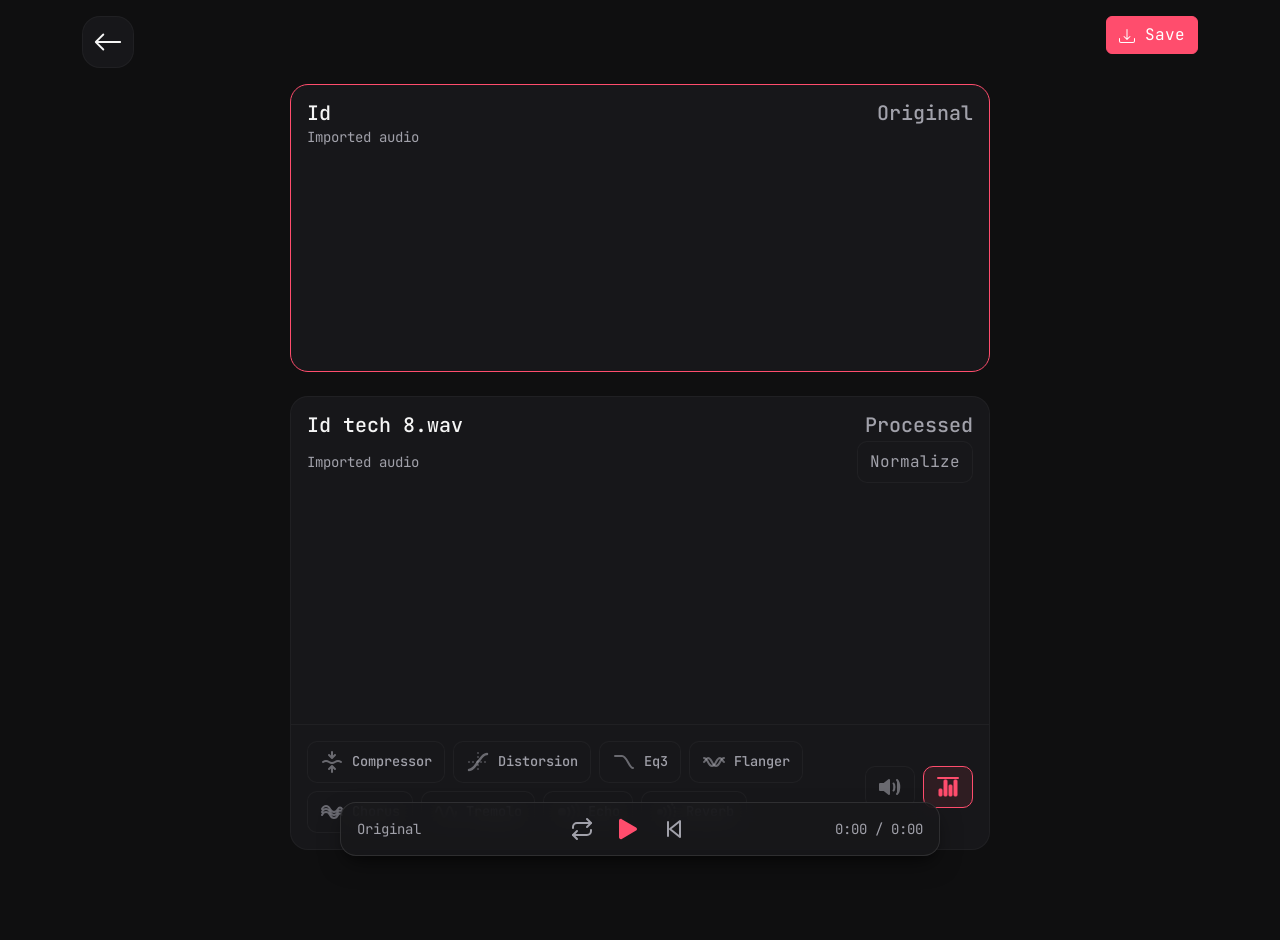
==== commit 9fb58f38: "changed player ui" ====
--- a/player.html
+++ b/player.html
@@ -236,7 +236,6 @@
 
 
         <div class="audio-player floating-player d-flex align-items-center justify-content-between px-3 py-2 mt-auto mb-4">
-            <div class="time small">0:00 / 0:00</div>
             <div class="audio-selected-name small">Original</div>
             <div class="controls d-flex align-items-center gap-3">
                 <div class="repeat btn-control">
@@ -264,6 +263,7 @@
                 </div>
 
             </div>
+            <div class="time small">0:00 / 0:00</div>
         </div>
 
         <!-- MODAL SECTION -->
